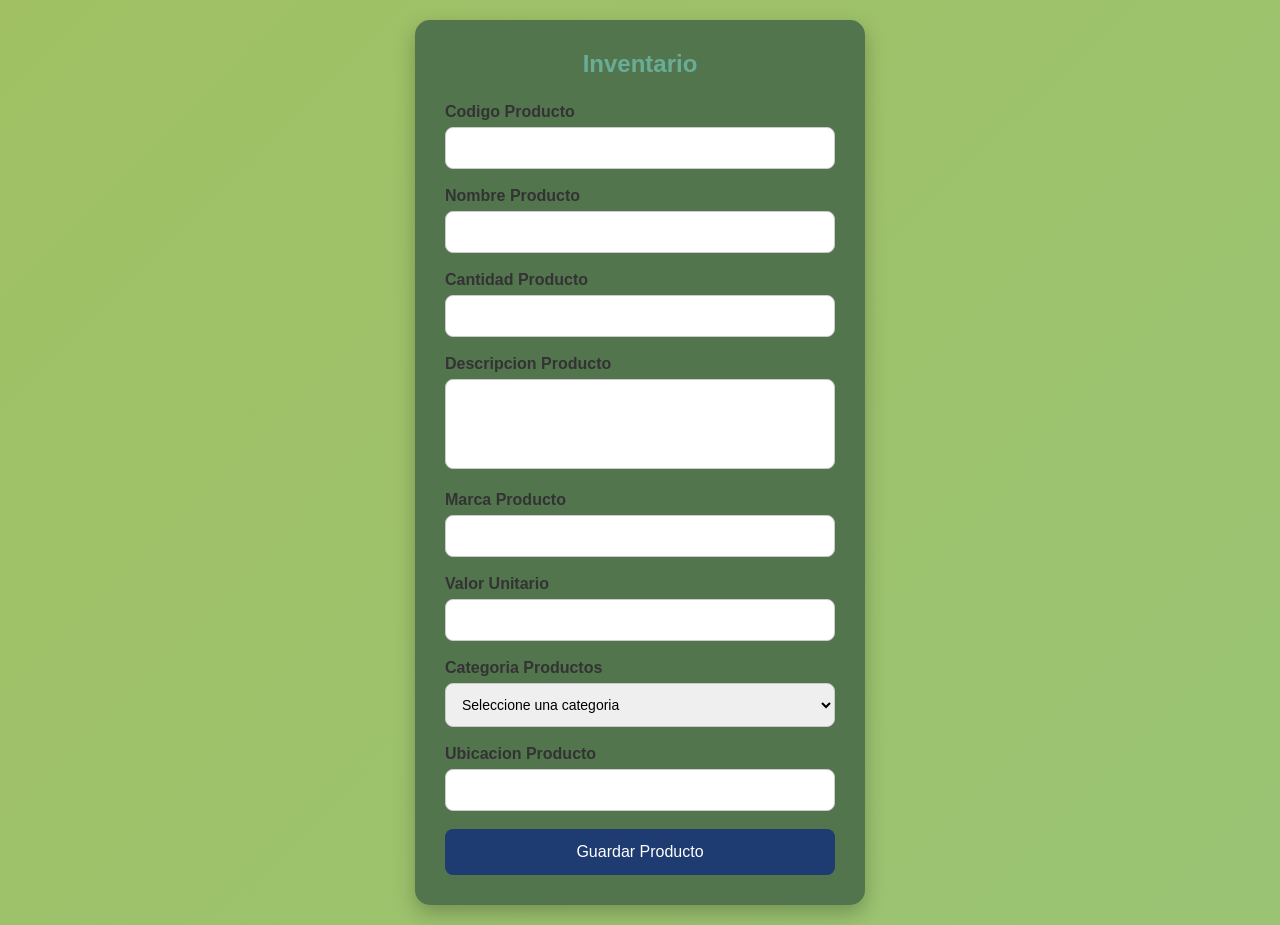
==== modulos/inventario.html @ ed6a0d09 "Upload files" ====
<!DOCTYPE html>
<html lang="es">

<head>
  <meta charset="UTF-8">
  <meta name="viewport" content="width=device-width, initial-scale=1.0">
  <title> Inventario</title>

  <style>
    * {
      margin: 0;
      padding: 0;
      box-sizing: border-box;
    }

    body {
      font-family: Arial, sans-serif;
      background: linear-gradient(135deg, #a0c063, #9ac474);
      min-height: 100vh;
      display: flex;
      justify-content: center;
      align-items: center;
      padding: 20px;
    }

    .contenedor {
      background: #53754e;
      width: 450px;
      padding: 30px;
      border-radius: 15px;
      box-shadow: 0 8px 20px rgba(0, 0, 0, 0.25);
    }

    h2 {
      text-align: center;
      margin-bottom: 25px;
      color: #69ad97;
    }

    .grupo {
      margin-bottom: 18px;
    }

    label {
      display: block;
      margin-bottom: 6px;
      font-weight: bold;
      color: #333;
    }

    input,
    textarea,
    select {
      width: 100%;
      padding: 12px;
      border: 1px solid #ccc;
      border-radius: 8px;
      font-size: 14px;
      transition: 0.3s;
    }

    input:focus,
    textarea:focus,
    select:focus {
      border-color: #5dad6a;
      outline: none;
      box-shadow: 0 0 5px rgba(42, 82, 152, 0.5);
    }

    textarea {
      resize: none;
      height: 90px;
    }

    button {
      width: 100%;
      padding: 14px;
      background: #1e3c72;
      color: white;
      border: none;
      border-radius: 8px;
      font-size: 16px;
      cursor: pointer;
      transition: 0.3s;
    }

    button:hover {
      background: #16325c;
    }
  </style>
</head>

<body>

  <div class="contenedor">

    <h2> Inventario</h2>

    <form>

      <div class="grupo">
        <label for="codigo">Codigo Producto</label>
        <input type="text" id="codigo" name="codigo" required>
      </div>

      <div class="grupo">
        <label for="nombre">Nombre Producto</label>
        <input type="text" id="nombre" name="nombre" required>
      </div>

      <div class="grupo">
        <label for="cantidad">Cantidad Producto</label>
        <input type="number" id="cantidad" name="cantidad" required>
      </div>

      <div class="grupo">
        <label for="descripcion">Descripcion Producto</label>
        <textarea id="descripcion" name="descripcion"></textarea>
      </div>

      <div class="grupo">
        <label for="marca">Marca Producto</label>
        <input type="text" id="marca" name="marca" required>
      </div>

      <div class="grupo">
        <label for="valor">Valor Unitario</label>
        <input type="number" id="valor" name="valor" required>
      </div>

      <div class="grupo">
        <label for="categoria">Categoria Productos</label>
        <select id="categoria" name="categoria" required>
          <option value="">Seleccione una categoria</option>
          <option>Tecnologia</option>
          <option>Oficina</option>
          <option>Hogar</option>
          <option>Ropa</option>
          <option>Otros</option>
        </select>
      </div>

      <div class="grupo">
        <label for="ubicacion">Ubicacion Producto</label>
        <input type="text" id="ubicacion" name="ubicacion" required>
      </div>

      <button type="submit">Guardar Producto</button>

    </form>

  </div>

</body>

</html>
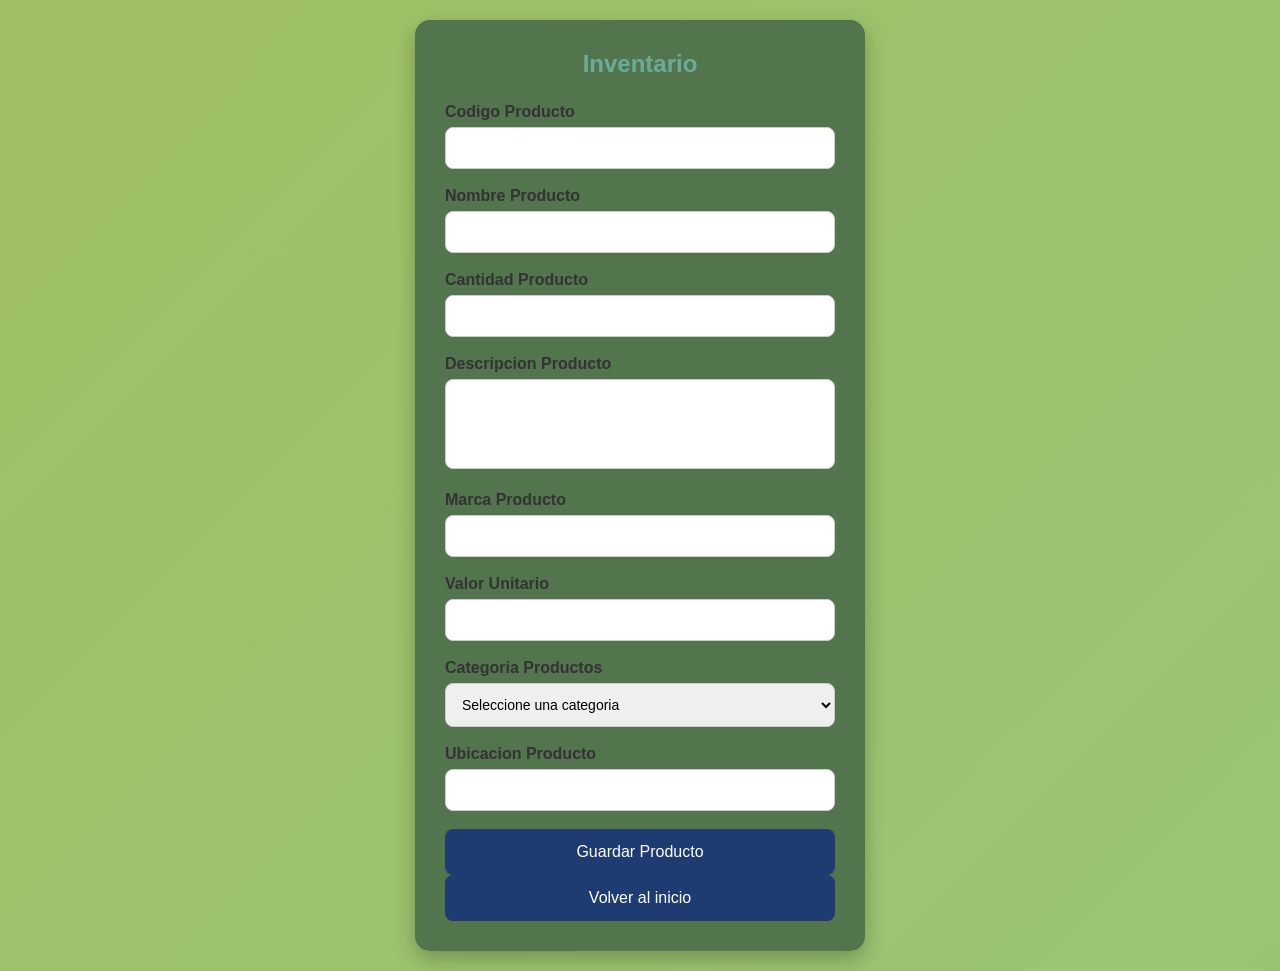
==== commit 8dfe5dc3: "modify_module_pedido : Add and styles" ====
--- a/modulos/inventario.html
+++ b/modulos/inventario.html
@@ -147,6 +147,10 @@
 
       <button type="submit">Guardar Producto</button>
 
+
+    <a href="../index.html"><button type="button">Volver al inicio</button></a>
+
+
     </form>
 
   </div>
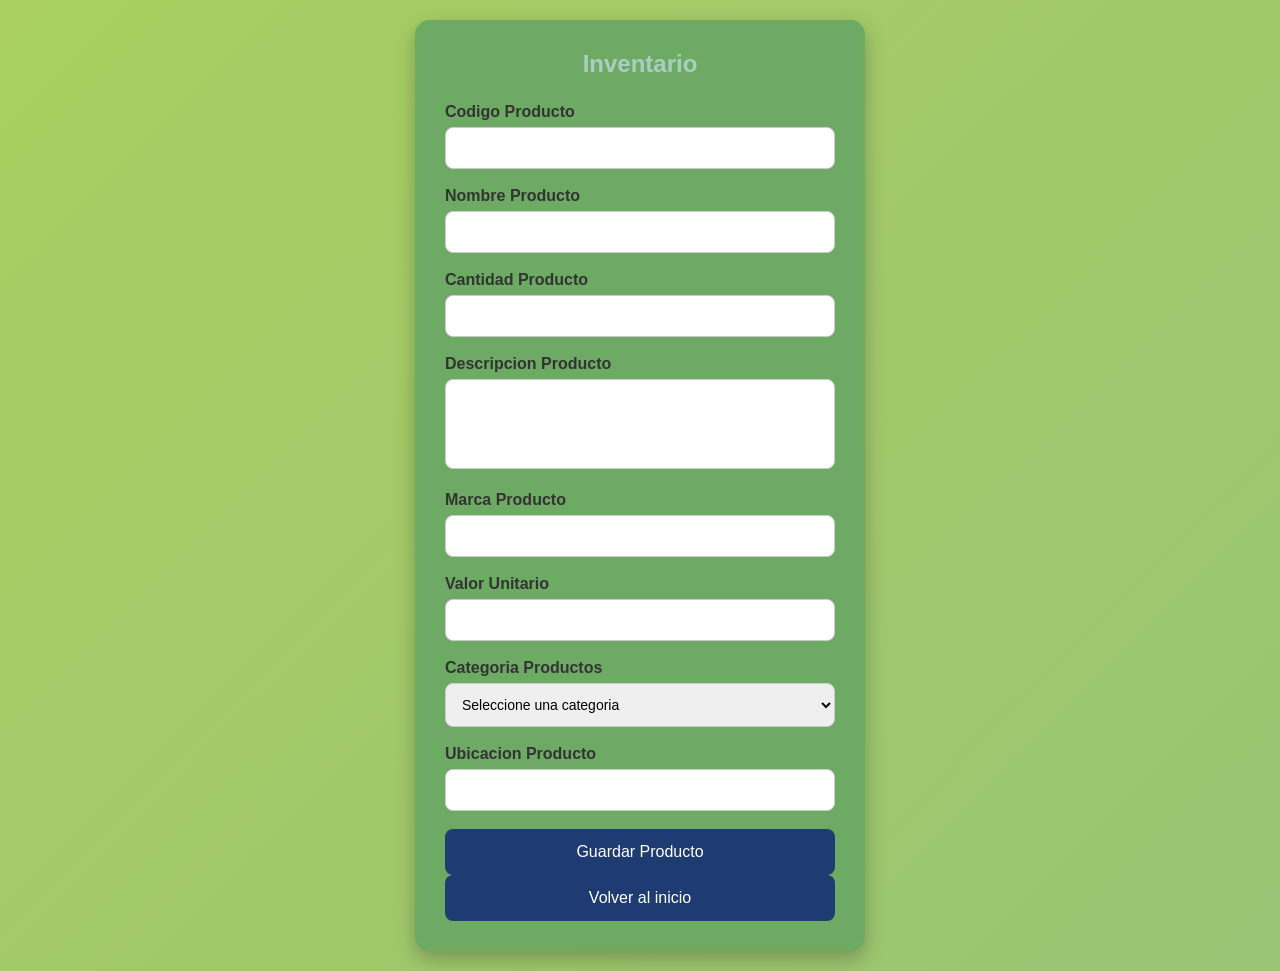
==== commit ad37e3b9: "cambios" ====
--- a/modulos/inventario.html
+++ b/modulos/inventario.html
@@ -5,88 +5,9 @@
   <meta charset="UTF-8">
   <meta name="viewport" content="width=device-width, initial-scale=1.0">
   <title> Inventario</title>
-
+   <link rel="stylesheet" href="../css/inventario.css">
   <style>
-    * {
-      margin: 0;
-      padding: 0;
-      box-sizing: border-box;
-    }
-
-    body {
-      font-family: Arial, sans-serif;
-      background: linear-gradient(135deg, #a0c063, #9ac474);
-      min-height: 100vh;
-      display: flex;
-      justify-content: center;
-      align-items: center;
-      padding: 20px;
-    }
-
-    .contenedor {
-      background: #53754e;
-      width: 450px;
-      padding: 30px;
-      border-radius: 15px;
-      box-shadow: 0 8px 20px rgba(0, 0, 0, 0.25);
-    }
-
-    h2 {
-      text-align: center;
-      margin-bottom: 25px;
-      color: #69ad97;
-    }
-
-    .grupo {
-      margin-bottom: 18px;
-    }
-
-    label {
-      display: block;
-      margin-bottom: 6px;
-      font-weight: bold;
-      color: #333;
-    }
-
-    input,
-    textarea,
-    select {
-      width: 100%;
-      padding: 12px;
-      border: 1px solid #ccc;
-      border-radius: 8px;
-      font-size: 14px;
-      transition: 0.3s;
-    }
-
-    input:focus,
-    textarea:focus,
-    select:focus {
-      border-color: #5dad6a;
-      outline: none;
-      box-shadow: 0 0 5px rgba(42, 82, 152, 0.5);
-    }
-
-    textarea {
-      resize: none;
-      height: 90px;
-    }
-
-    button {
-      width: 100%;
-      padding: 14px;
-      background: #1e3c72;
-      color: white;
-      border: none;
-      border-radius: 8px;
-      font-size: 16px;
-      cursor: pointer;
-      transition: 0.3s;
-    }
-
-    button:hover {
-      background: #16325c;
-    }
+    
   </style>
 </head>
 
--- a/css/inventario.css
+++ b/css/inventario.css
@@ -0,0 +1,27 @@
+* { margin: 0; padding: 0; box-sizing: border-box; }
+
+
+body { font-family: Arial, sans-serif; background: linear-gradient(135deg, #a8cf60, #9ac474); min-height: 100vh; display: flex; justify-content: center; align-items: center; padding: 20px; }
+
+.contenedor { background: #6daa63; width: 450px; padding: 30px; border-radius: 15px; box-shadow: 0 8px 20px rgba(0, 0, 0, 0.25); }
+
+h2 { text-align: center; margin-bottom: 25px; color: #abcec3; }
+
+
+.grupo { margin-bottom: 18px; }
+
+label { display: block; margin-bottom: 6px; font-weight: bold; color: #333; }
+
+input, textarea, select { width: 100%; padding: 12px; border: 1px solid #ccc; border-radius: 8px; font-size: 14px; transition: 0.3s; } 
+
+input:focus, textarea:focus, select:focus { border-color: #5dad6a; outline: none; box-shadow: 0 0 5px rgba(42, 82, 152, 0.5); }
+
+
+textarea { resize: none; height: 90px; }
+ 
+button { width: 100%; padding: 14px; background: #1e3c72; color: white; border: none; border-radius: 8px; font-size: 16px; cursor: pointer; transition: 0.3s; }
+ 
+ button:hover { background: #16325c; } .box 
+
+
+{ width: 300px; }
